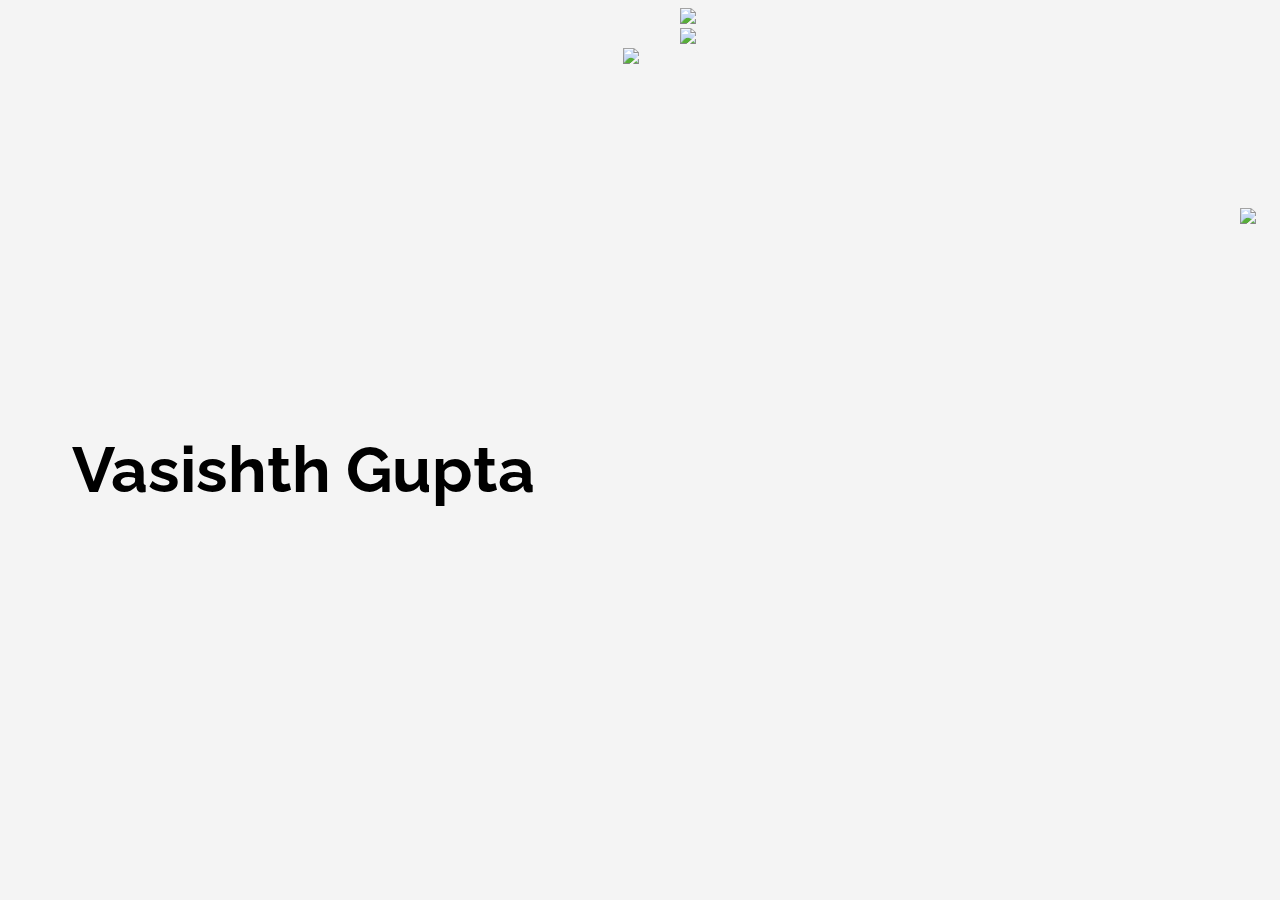
==== new/index.html @ 5440156d "e" ====
<!DOCTYPE html>
<html lang="en">
<head>
    <meta charset="UTF-8">
    <meta http-equiv="X-UA-Compatible" content="IE=edge">
    <meta name="viewport" content="width=device-width, initial-scale=1.0">
    <title>Vasishth Gupta | Portfolio</title>
    <link rel="stylesheet" href="css/style.css">

</head>
<body>
    <div class="hero">
        <img src="/images/Line 2.png" class="navbar-btn"><br>
        <img src="/images/Line 2.png" class="navbar-btn">
        <br>
        <img src="/images/Group 15.png" class="hero-img">
        <h1 class="heroheader1">Vasishth Gupta</h1>
        <img src="/images/texthero.png" style="max-width: 29em; padding-left: 5.5em;user-select: none; pointer-events:  none;-webkit-user-drag: none;">
    </div>  
</body>
</html>
---- new/css/style.css ----
@import url('https://fonts.googleapis.com/css2?family=Raleway:wght@300;400;700&display=swap');
body{
    background-color: #F4F4F4;
    font-family: 'Raleway', sans-serif;
}
.navbar-btn{
    margin-left: 42em;
    user-select: none;
    -webkit-user-drag: none;
}
.hero-img{
    max-width: 50em;
    float: right;
    padding-right: 1em;
    padding-top: 10em;
}
.heroheader1{
    font-family: 'Raleway', sans-serif;
    float: left;
    margin-top: 6em;
    padding-left: 1em;
    font-size: 4em;
}
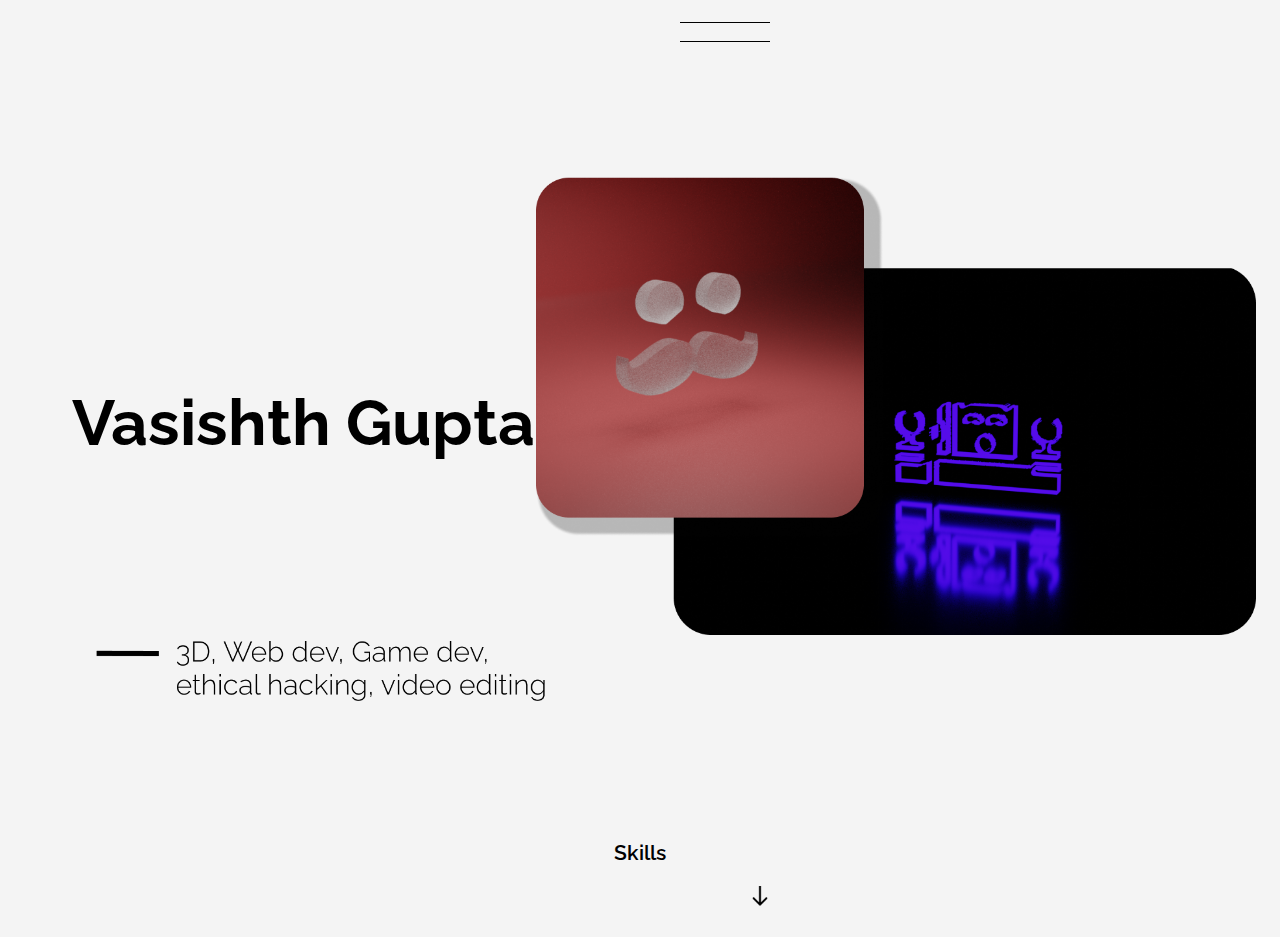
==== commit d4fd2d59: "cgfjfthfyhry" ====
--- a/new/index.html
+++ b/new/index.html
@@ -9,13 +9,34 @@
 
 </head>
 <body>
+    <div id="mySidenav" class="sidenav">
+        <a href="javascript:void(0)" class="closebtn" onclick="closeNav()"><img src="/images/e.png" style="max-width: 1.5em; padding-top: 0.5em;"></a>
+  <a href="#" style="padding-top: 4em;"><img src="/images/home.png" style="max-width: 12em; padding-bottom: 2.4em;"></a>
+  <a href="#"><img src="/images/skill.png" style="max-width: 12em; padding-bottom: 2.4em;"></a>
+  <a href="#"><img src="/images/work.png" style="max-width: 12em; padding-bottom: 2.4em;"></a>
+  <a href="#"><img src="/images/contact.png" style="max-width: 12em; padding-bottom: 2.4em;"></a>
+    </div>
     <div class="hero">
-        <img src="/images/Line 2.png" class="navbar-btn"><br>
-        <img src="/images/Line 2.png" class="navbar-btn">
+        <div onclick="openNav()"><a href="#"><img src="images/Line 2.png" class="navbar-btn" ><br>
+        <img src="images/Line 2.png" class="navbar-btn" ></a></div>
         <br>
-        <img src="/images/Group 15.png" class="hero-img">
+        <img src="images/Group 15.png" class="hero-img">
         <h1 class="heroheader1">Vasishth Gupta</h1>
-        <img src="/images/texthero.png" style="max-width: 29em; padding-left: 5.5em;user-select: none; pointer-events:  none;-webkit-user-drag: none;">
-    </div>  
+        <img src="images/texthero.png" style="max-width: 29em; padding-left: 5.5em;user-select: none; pointer-events:  none;-webkit-user-drag: none;">
+        <br>
+        <br>
+        <br>
+        <br>
+        <br>
+        <br>
+        <br>
+        <p style="font-weight: 600;font-size: 1.3em; text-align: center;">Skills</p>
+        <img src="images/Arrow 1.png" class="arrow" style="text-align: center;max-width: 1em;margin-left: 46.5em;">
+        <br><br>    
+        <div class="skills" id="skills">
+            
+        </div>
+    </div> 
 </body>
-</html>+</html>
+<script src="/scripts/main.js"></script>--- a/new/css/style.css
+++ b/new/css/style.css
@@ -1,6 +1,7 @@
 @import url('https://fonts.googleapis.com/css2?family=Raleway:wght@300;400;700&display=swap');
 body{
     background-color: #F4F4F4;
+  overflow-x: hidden;
     font-family: 'Raleway', sans-serif;
 }
 .navbar-btn{
@@ -9,15 +10,105 @@
     -webkit-user-drag: none;
 }
 .hero-img{
-    max-width: 50em;
+    max-width: 45em;
     float: right;
     padding-right: 1em;
-    padding-top: 10em;
+    padding-top: 7em;
 }
 .heroheader1{
     font-family: 'Raleway', sans-serif;
     float: left;
-    margin-top: 6em;
+    margin-top: 5em;
     padding-left: 1em;
     font-size: 4em;
+}
+::-webkit-scrollbar {
+    width: 8px;
+    background:transparent;
+  }
+  
+  /* Track */
+  
+  
+  /* Handle */
+  ::-webkit-scrollbar-thumb {
+    background: rgba(114, 113, 113, 0.308);
+    border-radius: 100vh;
+  }
+  
+  /* Handle on hover */
+  ::-webkit-scrollbar-thumb:hover {
+    background: rgba(119, 119, 119, 0.616);
+  }
+.arrow{
+    /* animation: jump 0.7s infinite; */
+}
+@keyframes jump{
+    0%{
+        margin-top: 1px;
+    }
+    50%{
+        margin-top: 5px;
+    }
+    100%{
+        margin-top: 1px;
+    }
+}
+.navbar-btn2{
+    margin-left: 45em;
+    user-select: none;
+    -webkit-user-drag: none;
+}
+.sidenav {
+  height: 110vh; /* 100% Full-height */
+  width: 0; /* 0 width - change this with JavaScript */
+  position: fixed; /* Stay in place */
+  z-index: 1; /* Stay on top */
+  top: 0; /* Stay at the top */
+  left: 0;
+  background-color: #ffffff; /* Black*/
+  overflow-x: hidden; /* Disable horizontal scroll */
+  overflow-y: hidden;
+  transition: 0.5s; /* 0.5 second transition effect to slide in the sidenav */
+}
+
+/* The navigation menu links */
+.sidenav a {
+  padding: 8px 8px 8px 32px;
+  text-decoration: none;
+  font-size: 25px;
+  color: #818181;
+  display: block;
+  transition: 0.3s;
+}
+
+/* When you mouse over the navigation links, change their color */
+.sidenav a:hover {
+  color: #f1f1f1;
+}
+
+/* Position and style the close button (top right corner) */
+.sidenav {
+  position: absolute;
+  top: 0;
+  right: 25px;
+  font-size: 36px;
+  margin-left: 50px;
+}
+.closebtn{
+    float: left;
+    position: absolute;
+    margin-left: 26em;
+}
+
+/* Style page content - use this if you want to push the page content to the right when you open the side navigation */
+#main {
+  transition: margin-left .5s;
+  padding: 20px;
+}
+
+/* On smaller screens, where height is less than 450px, change the style of the sidenav (less padding and a smaller font size) */
+@media screen and (max-height: 450px) {
+  .sidenav {padding-top: 15px;}
+  .sidenav a {font-size: 18px;}
 }